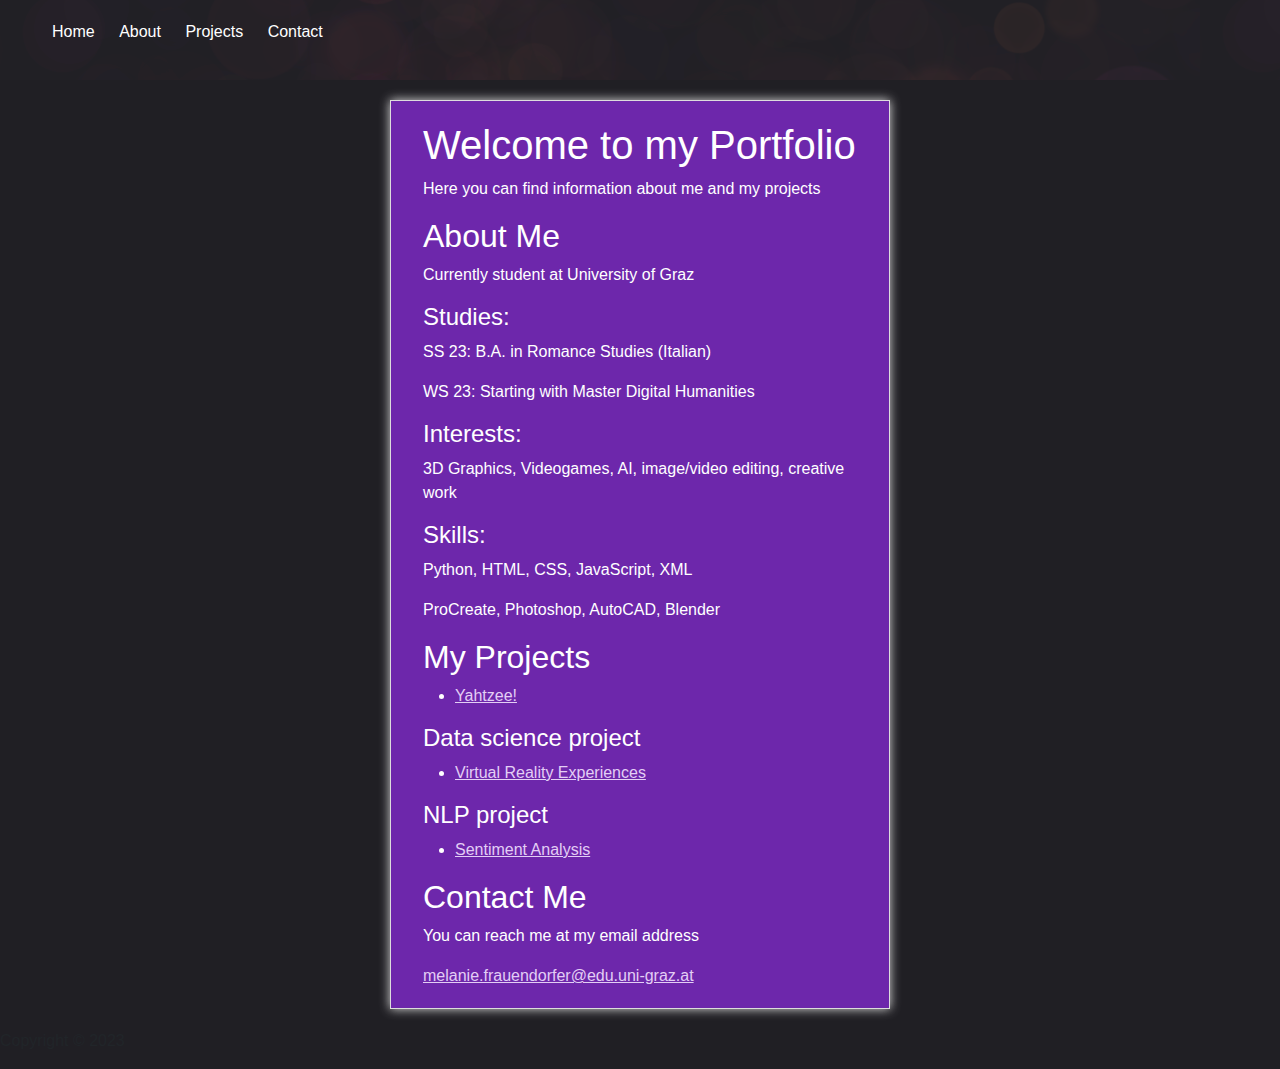
==== index.html @ 7da228cf "Update index.html" ====
<!DOCTYPE html>
<html>
    <head>
        <title>Melanie Frauendorfer - Portfolio</title>
        <meta charset="UTF-8">
        <meta name="viewport" content="width=device-width, initial-scale=1.0">
        <link rel="stylesheet"
            href="https://cdn.jsdelivr.net/npm/bootstrap@5.3.0/dist/css/bootstrap.min.css">
        <link rel="stylesheet" href="style.css">
    </head>
    <body>
        <header>
            <nav>
                <ul>
                    <li>
                        <a href="#home">Home</a>
                    </li>
                    <li>
                        <a href="#about">About</a>
                    </li>
                    <li>
                        <a href="#projects">Projects</a>
                    </li>
                    <li>
                        <a href="#contact">Contact</a>
                    </li>
                </ul>
            </nav>
        </header>
        <main>
            <div class="portfolio">
                <div class="container">
                    <div class="row">
                        <div class="col-md-12">
                            <section id="home">
                                <h1>Welcome to my Portfolio</h1>
                                <p>Here you can find information about me and my projects</p>
                            </section>
                            <section id="about">
                                <h2>About Me</h2>
                                <p>Currently student at University of Graz</p>
                                <h4>Studies:</h4> 
                                <p>SS 23: B.A. in Romance Studies (Italian)</p>
                                <p>WS 23: Starting with Master Digital Humanities</p>
                                <h4>Interests:</h2>
                                <p>3D Graphics, Videogames, AI, image/video editing, creative work</p>
                                <h4>Skills:</h2>
                                <p>Python, HTML, CSS, JavaScript, XML</p>
                                <p>ProCreate, Photoshop, AutoCAD, Blender</p>
                            </section>
                            <section id="projects">
                                <h2>My Projects</h2>
                                <ul>
                                    <li>
                                        <a
                                            href="https://github.com/melangie/melangie.github.io/blob/9c6de4c63d6f5996358df79d3688061fa0faec29/Yahtzee!/Yahtzee!.py" class="link"
                                            >Yahtzee!</a>
                                    </li>
                                </ul>
                                <h4>Data science project</h2>
                                <ul>
                                    <li>
                                        <a
                                            href="https://github.com/melangie/melangie.github.io/blob/225c5be4a6b035130003bf58175747d8e09eed4c/Dataset_Project/Frauendorfer_Dataset.ipynb" class="link"
                                            >Virtual Reality Experiences</a>
                                    </li>
                                </ul>
                                <h4>NLP project</h2>
                                <ul>
                                    <li>
                                        <a
                                            href="https://github.com/melangie/melangie.github.io/blob/76e0d419a6d3706ce6d002313a72716c3846bbf2/NLP_Project/NLP_Project.ipynb" class="link"
                                            >Sentiment Analysis</a>
                                    </li>
                                </ul>
                            </section>
                            <section id="contact">
                                <h2>Contact Me</h2>
                                <p>You can reach me at my email address</p>
                                <a href="mailto:melanie.frauendorfer@edu.uni-graz.at" class="link"
                                    >melanie.frauendorfer@edu.uni-graz.at</a>
                            </section>
                        </div>
                    </div>
                </div>
            </div>
        </main>
        <footer>
            <p>Copyright © 2023</p>
        </footer>
    </body>
</html>
---- style.css ----
* {
  box-sizing: border-box;
  margin: 0;
  padding: 0;
}

body {
  font-family: Arial, sans-serif;
  font-size: 16px;
  line-height: 1.5;
  background-color: #201f24;
}

header {
  background-image: url("github.io/bildheader.png");
  color: #fff;
  padding: 20px;
}

nav {
  display: flex;
  justify-content: space-between;
  align-items: center;
}

nav ul {
  list-style: none;
}

nav ul li {
  display: inline-block;
  margin-right: 20px;
}

nav ul li a {
  color: #fff;
  text-decoration: none;
  transition: all 0.3s ease;
}

nav ul li a:hover {
  color: #f2f2f2;
}

main {
  padding: 20px;
  max-width: 1200px;
  margin: 0 auto;
}

h1, h2, h3 {
  font-weight: normal;
}

.portfolio{
  margin: auto;
  max-width: 500px;
  padding: 20px;
  background-color: #6d27ab;
  color:#fff;
  border: 1px solid #ddd;
  box-shadow: 0px 0px 10px #ddd;
}
.link {
  color: #e3cef5;
}
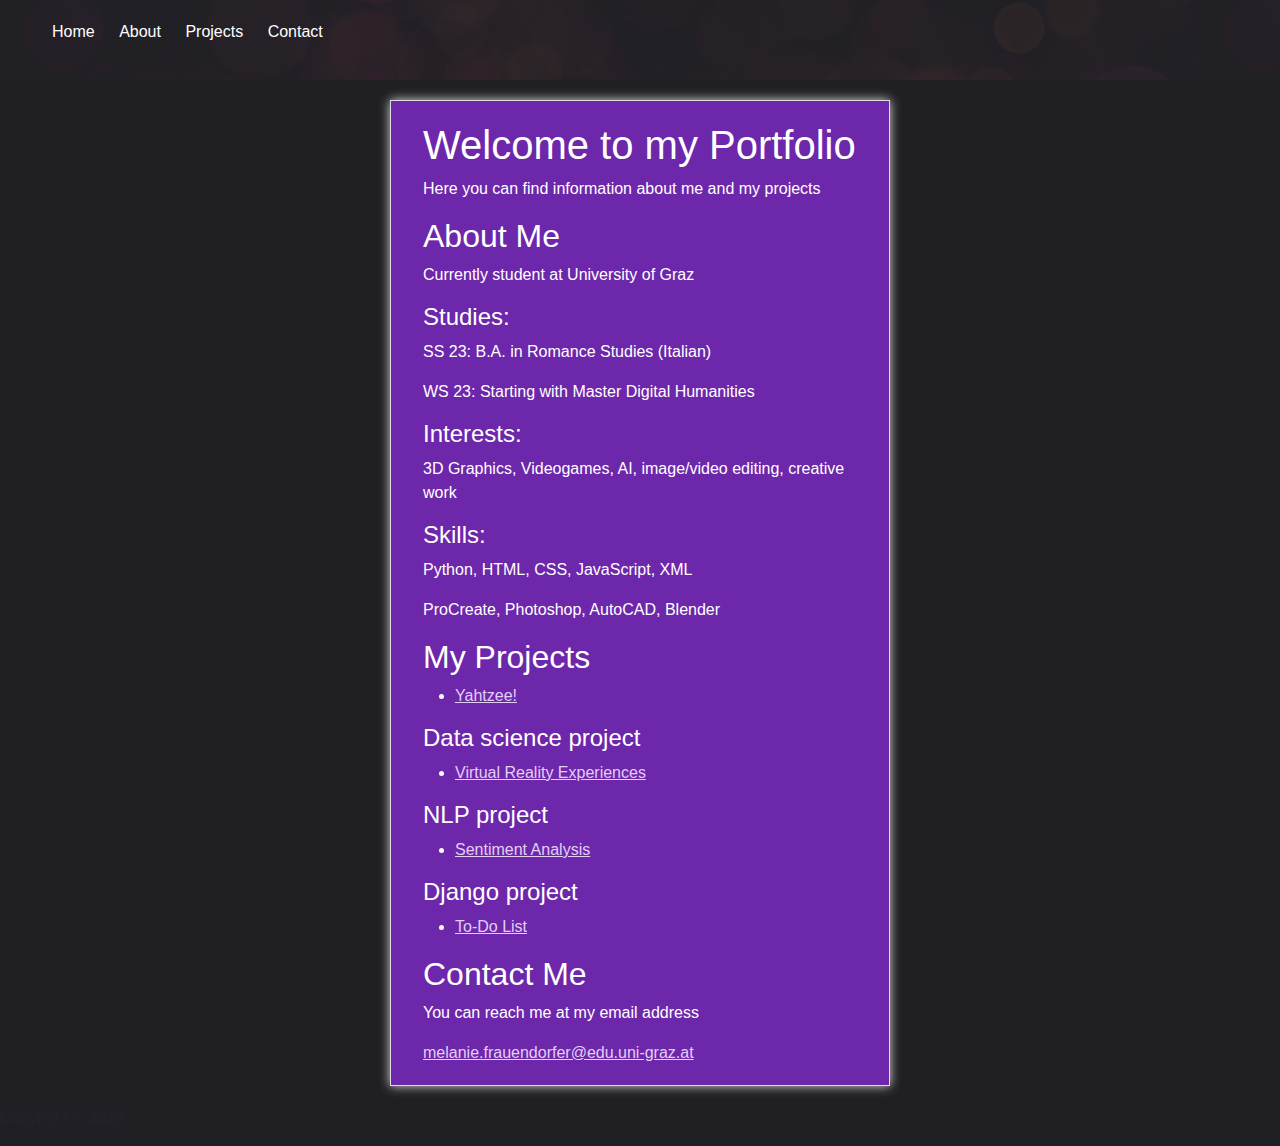
==== commit 9a9c45f8: "Update index.html" ====
--- a/index.html
+++ b/index.html
@@ -61,7 +61,7 @@
                                 <ul>
                                     <li>
                                         <a
-                                            href="https://github.com/melangie/melangie.github.io/blob/225c5be4a6b035130003bf58175747d8e09eed4c/Dataset_Project/Frauendorfer_Dataset.ipynb" class="link"
+                                            href="https://github.com/melangie/melangie.github.io/blob/392c625bccc43827c879191bb01ceebcae8e9ac9/Dataset_Project/Dataset_Analysis.ipynb" class="link"
                                             >Virtual Reality Experiences</a>
                                     </li>
                                 </ul>
@@ -69,8 +69,16 @@
                                 <ul>
                                     <li>
                                         <a
-                                            href="https://github.com/melangie/melangie.github.io/blob/76e0d419a6d3706ce6d002313a72716c3846bbf2/NLP_Project/NLP_Project.ipynb" class="link"
+                                            href="https://github.com/melangie/melangie.github.io/blob/6ea0514dc56c277b762cafb999cc1f3c14b17620/NLP_Project/NLP_Project.ipynb" class="link"
                                             >Sentiment Analysis</a>
+                                    </li>
+                                </ul>
+                                <h4>Django project</h2>
+                                <ul>
+                                    <li>
+                                        <a
+                                            href="https://github.com/melangie/melangie.github.io/tree/c266efa4bd86b8b221ab2c446c7eb676b663c996/project_todo_list" class="link"
+                                            >To-Do List</a>
                                     </li>
                                 </ul>
                             </section>
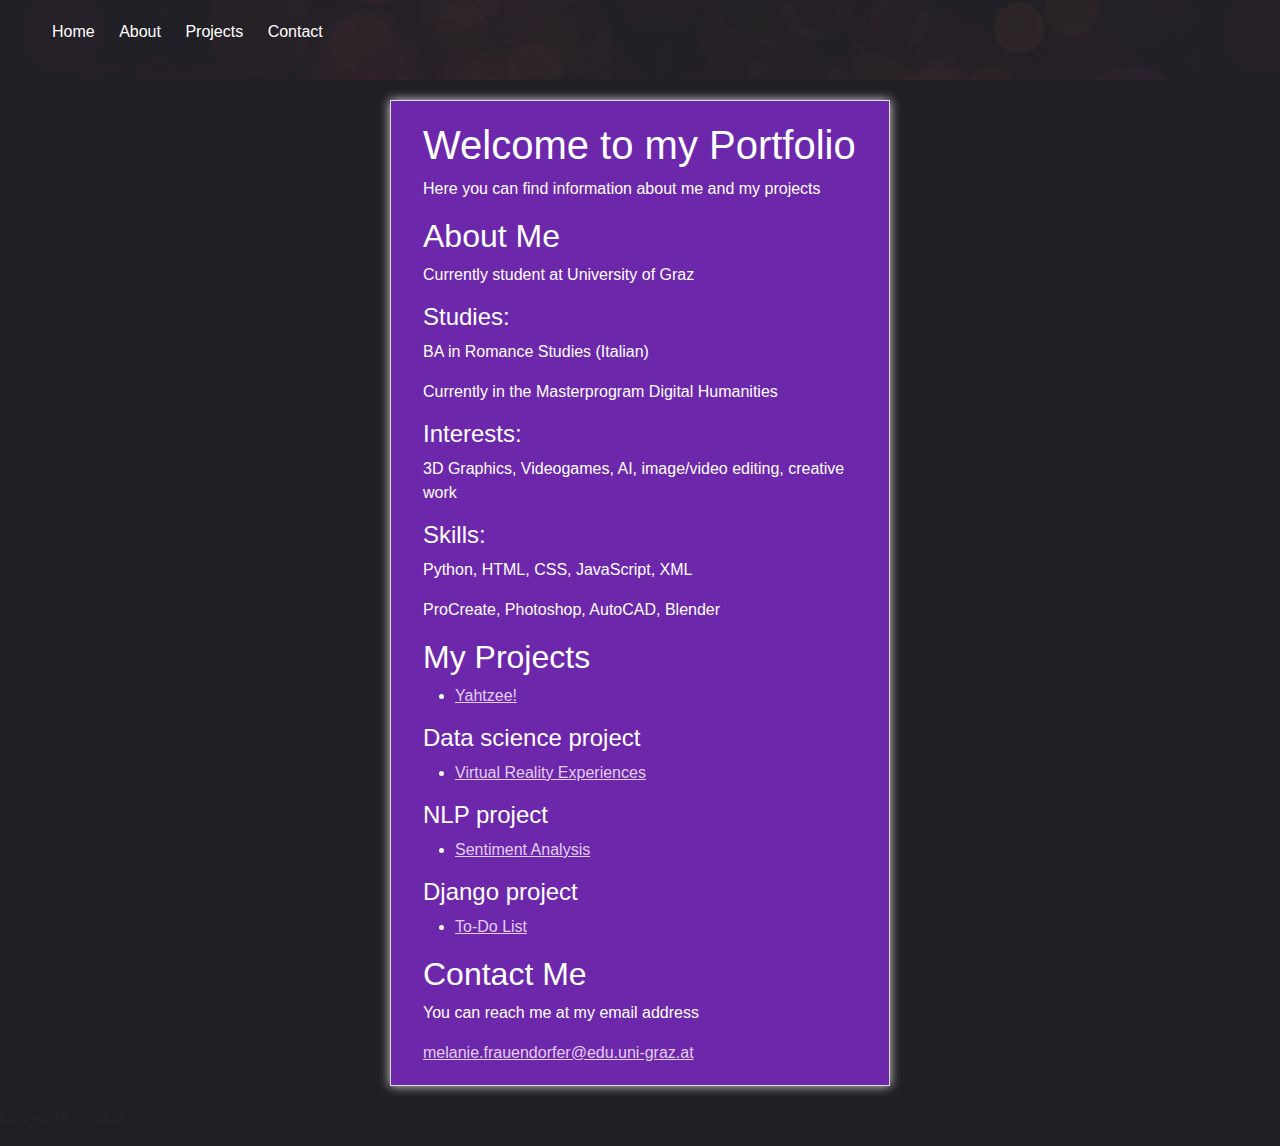
==== commit 3bf79d2e: "Update index.html" ====
--- a/index.html
+++ b/index.html
@@ -40,8 +40,8 @@
                                 <h2>About Me</h2>
                                 <p>Currently student at University of Graz</p>
                                 <h4>Studies:</h4> 
-                                <p>SS 23: B.A. in Romance Studies (Italian)</p>
-                                <p>WS 23: Starting with Master Digital Humanities</p>
+                                <p>BA in Romance Studies (Italian)</p>
+                                <p>Currently in the Masterprogram Digital Humanities</p>
                                 <h4>Interests:</h2>
                                 <p>3D Graphics, Videogames, AI, image/video editing, creative work</p>
                                 <h4>Skills:</h2>
@@ -77,7 +77,7 @@
                                 <ul>
                                     <li>
                                         <a
-                                            href="https://github.com/melangie/melangie.github.io/tree/c266efa4bd86b8b221ab2c446c7eb676b663c996/project_todo_list" class="link"
+                                            href="https://github.com/melangie/melangie.github.io/tree/2b547615f51427d367eca26effde181c5e696190/project_todo_list" class="link"
                                             >To-Do List</a>
                                     </li>
                                 </ul>
